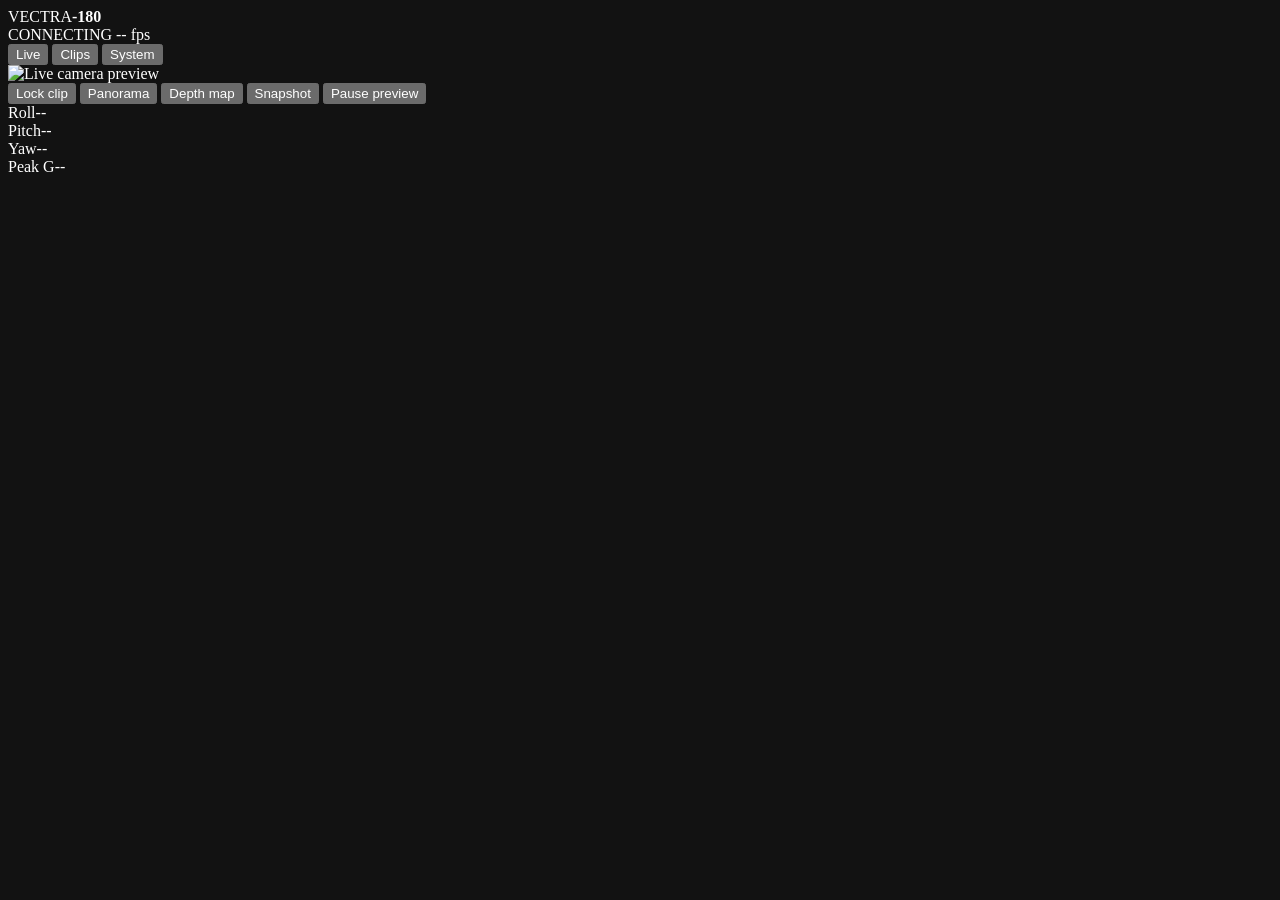
==== src/vectra180/service/static/index.html @ 2cc607e7 "Vectra-180 1.0.0 A dual-fisheye dashcam for the Raspberry Pi Compute Module 5, with stereoscopic dep" ====
<!doctype html>
<html lang="en">
  <head>
    <meta charset="utf-8" />
    <meta name="viewport" content="width=device-width, initial-scale=1, viewport-fit=cover" />
    <meta name="color-scheme" content="dark" />
    <meta name="robots" content="noindex, nofollow" />
    <title>Vectra-180 Dashcam</title>
    <link rel="stylesheet" href="/static/app.css" />
    <link
      rel="icon"
      href="data:image/svg+xml,%3Csvg xmlns='http://www.w3.org/2000/svg' viewBox='0 0 32 32'%3E%3Crect width='32' height='32' rx='7' fill='%230B0F19'/%3E%3Ccircle cx='16' cy='16' r='8' fill='none' stroke='%2300F2FE' stroke-width='2.5'/%3E%3Ccircle cx='16' cy='16' r='2.5' fill='%2300F2FE'/%3E%3C/svg%3E"
    />
  </head>
  <body>
    <header class="bar">
      <div class="brand">
        <span class="mark" aria-hidden="true"></span>
        <span>VECTRA<b>-180</b></span>
      </div>
      <div class="bar-status">
        <span id="rec-pill" class="pill pill-idle">CONNECTING</span>
        <span id="fps" class="mono">-- fps</span>
      </div>
    </header>

    <nav class="tabs" role="tablist">
      <button class="tab is-active" role="tab" aria-selected="true" aria-controls="panel-live" id="tab-live">
        Live
      </button>
      <button class="tab" role="tab" aria-selected="false" aria-controls="panel-clips" id="tab-clips">Clips</button>
      <button class="tab" role="tab" aria-selected="false" aria-controls="panel-system" id="tab-system">System</button>
    </nav>

    <main>
      <section id="panel-live" class="panel is-active" role="tabpanel" aria-labelledby="tab-live">
        <div class="viewport">
          <img id="preview" alt="Live camera preview" />
          <p id="preview-error" class="empty" hidden>No frames yet. Check the camera connection.</p>
        </div>

        <div class="actions">
          <button id="btn-lock" class="btn btn-primary">Lock clip</button>
          <button id="btn-pano" class="btn" aria-pressed="false">Panorama</button>
          <button id="btn-depth" class="btn">Depth map</button>
          <button id="btn-snapshot" class="btn">Snapshot</button>
          <button id="btn-pause" class="btn" aria-pressed="false">Pause preview</button>
        </div>

        <div class="grid" id="telemetry-grid">
          <div class="cell"><span class="label">Roll</span><span class="value mono" id="t-roll">--</span></div>
          <div class="cell"><span class="label">Pitch</span><span class="value mono" id="t-pitch">--</span></div>
          <div class="cell"><span class="label">Yaw</span><span class="value mono" id="t-yaw">--</span></div>
          <div class="cell"><span class="label">Peak G</span><span class="value mono" id="t-peak">--</span></div>
        </div>
      </section>

      <section id="panel-clips" class="panel" role="tabpanel" aria-labelledby="tab-clips" hidden>
        <div class="filters">
          <button class="chip is-active" data-filter="all">All</button>
          <button class="chip" data-filter="events">Locked</button>
          <button class="chip" data-filter="normal">Loop</button>
        </div>
        <ul id="clip-list" class="clips"></ul>
        <p id="clip-empty" class="empty" hidden>No clips recorded yet.</p>
      </section>

      <section id="panel-system" class="panel" role="tabpanel" aria-labelledby="tab-system" hidden>
        <dl class="facts" id="facts"></dl>
        <div class="storage">
          <div class="storage-bar" aria-hidden="true">
            <span id="bar-normal"></span><span id="bar-events"></span>
          </div>
          <p class="legend">
            <span class="key key-normal"></span>Loop <span class="key key-events"></span>Locked
            <span class="key key-free"></span>Free
          </p>
        </div>
      </section>
    </main>

    <p id="toast" class="toast" role="status" aria-live="polite" hidden></p>
    <script src="/static/app.js"></script>
  </body>
</html>
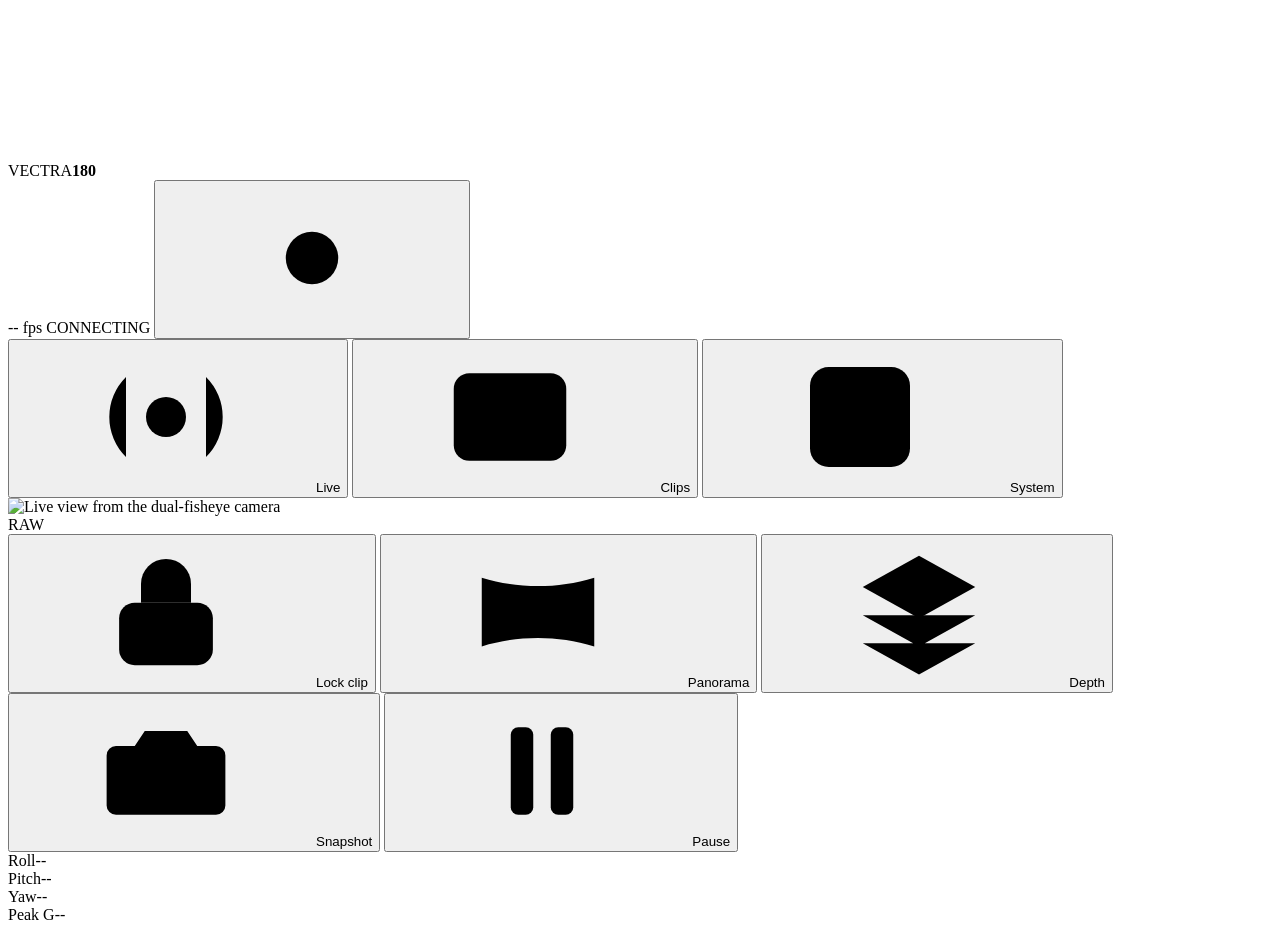
==== commit c3f3a84a: "Polish Vectra-180 for its first road test Docs, deployment kit, web UI and landing site brought in l" ====
--- a/src/vectra180/service/static/index.html
+++ b/src/vectra180/service/static/index.html
@@ -3,79 +3,181 @@
   <head>
     <meta charset="utf-8" />
     <meta name="viewport" content="width=device-width, initial-scale=1, viewport-fit=cover" />
-    <meta name="color-scheme" content="dark" />
+    <meta name="color-scheme" content="dark light" />
     <meta name="robots" content="noindex, nofollow" />
-    <title>Vectra-180 Dashcam</title>
+    <meta name="theme-color" content="#080b14" media="(prefers-color-scheme: dark)" />
+    <meta name="theme-color" content="#f5f7fb" media="(prefers-color-scheme: light)" />
+    <title>Vectra-180</title>
     <link rel="stylesheet" href="/static/app.css" />
     <link
       rel="icon"
       href="data:image/svg+xml,%3Csvg xmlns='http://www.w3.org/2000/svg' viewBox='0 0 32 32'%3E%3Crect width='32' height='32' rx='7' fill='%230B0F19'/%3E%3Ccircle cx='16' cy='16' r='8' fill='none' stroke='%2300F2FE' stroke-width='2.5'/%3E%3Ccircle cx='16' cy='16' r='2.5' fill='%2300F2FE'/%3E%3C/svg%3E"
     />
+    <!-- Blocking on purpose: it must run before the body paints. -->
+    <script src="/static/theme.js"></script>
   </head>
   <body>
-    <header class="bar">
-      <div class="brand">
+    <!-- One sprite, drawn once, referenced everywhere. No icon font, no
+         network round-trip: the Pi may have no route to the internet. -->
+    <svg class="sprite" aria-hidden="true" focusable="false">
+      <symbol id="i-live" viewBox="0 0 24 24">
+        <circle cx="12" cy="12" r="3.2" />
+        <path d="M5.6 5.6a9 9 0 0 0 0 12.8M18.4 5.6a9 9 0 0 1 0 12.8" />
+      </symbol>
+      <symbol id="i-clips" viewBox="0 0 24 24">
+        <rect x="3" y="5" width="18" height="14" rx="2.5" />
+        <path d="M3 9.5h18M8 5v4.5M16 5v4.5" />
+      </symbol>
+      <symbol id="i-system" viewBox="0 0 24 24">
+        <rect x="4" y="4" width="16" height="16" rx="3" />
+        <rect x="9" y="9" width="6" height="6" rx="1.2" />
+        <path d="M9 2v2M15 2v2M9 20v2M15 20v2M2 9h2M2 15h2M20 9h2M20 15h2" />
+      </symbol>
+      <symbol id="i-lock" viewBox="0 0 24 24">
+        <rect x="4.5" y="10.5" width="15" height="10" rx="2.5" />
+        <path d="M8 10.5V7.5a4 4 0 0 1 8 0v3" />
+      </symbol>
+      <symbol id="i-pano" viewBox="0 0 24 24">
+        <path d="M3 6.5c6 1.8 12 1.8 18 0v11c-6-1.8-12-1.8-18 0z" />
+      </symbol>
+      <symbol id="i-depth" viewBox="0 0 24 24">
+        <path d="M12 3 3 8l9 5 9-5z" />
+        <path d="m3 12.5 9 5 9-5M3 17l9 5 9-5" />
+      </symbol>
+      <symbol id="i-camera" viewBox="0 0 24 24">
+        <path d="M4 8h3l1.6-2.4h6.8L17 8h3a1.5 1.5 0 0 1 1.5 1.5v8A1.5 1.5 0 0 1 20 19H4a1.5 1.5 0 0 1-1.5-1.5v-8A1.5 1.5 0 0 1 4 8z" />
+        <circle cx="12" cy="13" r="3.4" />
+      </symbol>
+      <symbol id="i-pause" viewBox="0 0 24 24">
+        <rect x="7" y="5" width="3.6" height="14" rx="1.2" />
+        <rect x="13.4" y="5" width="3.6" height="14" rx="1.2" />
+      </symbol>
+      <symbol id="i-play" viewBox="0 0 24 24"><path d="M8 5.2v13.6L19 12z" /></symbol>
+      <symbol id="i-download" viewBox="0 0 24 24">
+        <path d="M12 3.5v11M7.5 10.5 12 15l4.5-4.5M4.5 19.5h15" />
+      </symbol>
+      <symbol id="i-trash" viewBox="0 0 24 24">
+        <path d="M4.5 6.5h15M9.5 6.5V4.8a1.3 1.3 0 0 1 1.3-1.3h2.4a1.3 1.3 0 0 1 1.3 1.3v1.7" />
+        <path d="M6.5 6.5 7.4 19a1.5 1.5 0 0 0 1.5 1.4h6.2a1.5 1.5 0 0 0 1.5-1.4l.9-12.5" />
+      </symbol>
+      <symbol id="i-sun" viewBox="0 0 24 24">
+        <circle cx="12" cy="12" r="4.2" />
+        <path d="M12 2v2.4M12 19.6V22M2 12h2.4M19.6 12H22M4.9 4.9l1.7 1.7M17.4 17.4l1.7 1.7M19.1 4.9l-1.7 1.7M6.6 17.4l-1.7 1.7" />
+      </symbol>
+      <symbol id="i-moon" viewBox="0 0 24 24">
+        <path d="M20 14.2A8.4 8.4 0 0 1 9.8 4 8.4 8.4 0 1 0 20 14.2z" />
+      </symbol>
+    </svg>
+
+    <header class="topbar">
+      <!-- Not a link. The token lives in the query string, so a href="/"
+           would navigate away from it and answer 401 -- the one tap on the
+           page that could log the operator out. -->
+      <span class="brand">
         <span class="mark" aria-hidden="true"></span>
-        <span>VECTRA<b>-180</b></span>
-      </div>
-      <div class="bar-status">
+        <span class="wordmark">VECTRA<b>180</b></span>
+      </span>
+
+      <div class="topbar-end">
+        <span id="fps" class="fps mono" title="Frames per second arriving from the camera">-- fps</span>
         <span id="rec-pill" class="pill pill-idle">CONNECTING</span>
-        <span id="fps" class="mono">-- fps</span>
+        <button id="btn-theme" class="ghost-btn" type="button" aria-label="Switch to light theme">
+          <svg class="ico" aria-hidden="true"><use href="#i-sun" /></svg>
+        </button>
       </div>
     </header>
 
-    <nav class="tabs" role="tablist">
-      <button class="tab is-active" role="tab" aria-selected="true" aria-controls="panel-live" id="tab-live">
-        Live
+    <nav class="segmented" role="tablist" aria-label="Sections">
+      <button class="seg is-active" role="tab" aria-selected="true" aria-controls="panel-live" id="tab-live">
+        <svg class="ico" aria-hidden="true"><use href="#i-live" /></svg><span>Live</span>
       </button>
-      <button class="tab" role="tab" aria-selected="false" aria-controls="panel-clips" id="tab-clips">Clips</button>
-      <button class="tab" role="tab" aria-selected="false" aria-controls="panel-system" id="tab-system">System</button>
+      <button class="seg" role="tab" aria-selected="false" aria-controls="panel-clips" id="tab-clips">
+        <svg class="ico" aria-hidden="true"><use href="#i-clips" /></svg><span>Clips</span>
+      </button>
+      <button class="seg" role="tab" aria-selected="false" aria-controls="panel-system" id="tab-system">
+        <svg class="ico" aria-hidden="true"><use href="#i-system" /></svg><span>System</span>
+      </button>
     </nav>
 
     <main>
-      <section id="panel-live" class="panel is-active" role="tabpanel" aria-labelledby="tab-live">
-        <div class="viewport">
-          <img id="preview" alt="Live camera preview" />
-          <p id="preview-error" class="empty" hidden>No frames yet. Check the camera connection.</p>
+      <!-- ------------------------------------------------------------ live -->
+      <section id="panel-live" class="panel is-active" role="tabpanel" aria-labelledby="tab-live" tabindex="-1">
+        <div class="stage">
+          <div class="viewport">
+            <img id="preview" alt="Live view from the dual-fisheye camera" />
+            <div class="corners" aria-hidden="true"><i></i><i></i><i></i><i></i></div>
+            <p id="preview-error" class="empty" hidden>
+              <svg class="empty-ico" aria-hidden="true"><use href="#i-camera" /></svg>
+              <span>No frames yet</span>
+              <small>Check that the camera is attached, then run <code>vectra180 doctor</code>.</small>
+            </p>
+          </div>
+          <span id="view-tag" class="view-tag mono" aria-hidden="true">RAW</span>
         </div>
 
-        <div class="actions">
-          <button id="btn-lock" class="btn btn-primary">Lock clip</button>
-          <button id="btn-pano" class="btn" aria-pressed="false">Panorama</button>
-          <button id="btn-depth" class="btn">Depth map</button>
-          <button id="btn-snapshot" class="btn">Snapshot</button>
-          <button id="btn-pause" class="btn" aria-pressed="false">Pause preview</button>
+        <div class="toolbar">
+          <button id="btn-lock" class="btn btn-primary" type="button">
+            <svg class="ico" aria-hidden="true"><use href="#i-lock" /></svg><span>Lock clip</span>
+          </button>
+          <button id="btn-pano" class="btn" type="button" aria-pressed="false">
+            <svg class="ico" aria-hidden="true"><use href="#i-pano" /></svg><span>Panorama</span>
+          </button>
+          <button id="btn-depth" class="btn" type="button">
+            <svg class="ico" aria-hidden="true"><use href="#i-depth" /></svg><span>Depth</span>
+          </button>
+          <button id="btn-snapshot" class="btn" type="button">
+            <svg class="ico" aria-hidden="true"><use href="#i-camera" /></svg><span>Snapshot</span>
+          </button>
+          <button id="btn-pause" class="btn" type="button" aria-pressed="false">
+            <svg class="ico" aria-hidden="true"><use href="#i-pause" /></svg><span>Pause</span>
+          </button>
         </div>
 
-        <div class="grid" id="telemetry-grid">
-          <div class="cell"><span class="label">Roll</span><span class="value mono" id="t-roll">--</span></div>
-          <div class="cell"><span class="label">Pitch</span><span class="value mono" id="t-pitch">--</span></div>
-          <div class="cell"><span class="label">Yaw</span><span class="value mono" id="t-yaw">--</span></div>
-          <div class="cell"><span class="label">Peak G</span><span class="value mono" id="t-peak">--</span></div>
+        <div class="metrics" id="telemetry-grid">
+          <div class="metric"><span class="label">Roll</span><span class="value mono" id="t-roll">--</span></div>
+          <div class="metric"><span class="label">Pitch</span><span class="value mono" id="t-pitch">--</span></div>
+          <div class="metric"><span class="label">Yaw</span><span class="value mono" id="t-yaw">--</span></div>
+          <div class="metric"><span class="label">Peak G</span><span class="value mono" id="t-peak">--</span></div>
         </div>
+        <p class="hint" id="telemetry-hint" hidden>
+          This module reports no IMU block, so orientation stays blank. Recording is unaffected.
+        </p>
       </section>
 
-      <section id="panel-clips" class="panel" role="tabpanel" aria-labelledby="tab-clips" hidden>
-        <div class="filters">
-          <button class="chip is-active" data-filter="all">All</button>
-          <button class="chip" data-filter="events">Locked</button>
-          <button class="chip" data-filter="normal">Loop</button>
+      <!-- ----------------------------------------------------------- clips -->
+      <section id="panel-clips" class="panel" role="tabpanel" aria-labelledby="tab-clips" tabindex="-1" hidden>
+        <div class="filters" role="group" aria-label="Filter clips">
+          <button class="chip is-active" type="button" data-filter="all">All</button>
+          <button class="chip" type="button" data-filter="events">Locked</button>
+          <button class="chip" type="button" data-filter="normal">Loop</button>
         </div>
         <ul id="clip-list" class="clips"></ul>
-        <p id="clip-empty" class="empty" hidden>No clips recorded yet.</p>
+        <p id="clip-empty" class="empty" hidden>
+          <svg class="empty-ico" aria-hidden="true"><use href="#i-clips" /></svg>
+          <span>Nothing here yet</span>
+          <small>Clips appear as each segment closes.</small>
+        </p>
       </section>
 
-      <section id="panel-system" class="panel" role="tabpanel" aria-labelledby="tab-system" hidden>
-        <dl class="facts" id="facts"></dl>
-        <div class="storage">
+      <!-- ---------------------------------------------------------- system -->
+      <section id="panel-system" class="panel" role="tabpanel" aria-labelledby="tab-system" tabindex="-1" hidden>
+        <section class="card">
+          <h2 class="card-title">Storage</h2>
           <div class="storage-bar" aria-hidden="true">
             <span id="bar-normal"></span><span id="bar-events"></span>
           </div>
           <p class="legend">
-            <span class="key key-normal"></span>Loop <span class="key key-events"></span>Locked
+            <span class="key key-normal"></span>Loop
+            <span class="key key-events"></span>Locked
             <span class="key key-free"></span>Free
           </p>
-        </div>
+          <p class="storage-note mono" id="storage-note">—</p>
+        </section>
+
+        <section class="card">
+          <h2 class="card-title">Status</h2>
+          <dl class="facts" id="facts"></dl>
+        </section>
       </section>
     </main>
 
